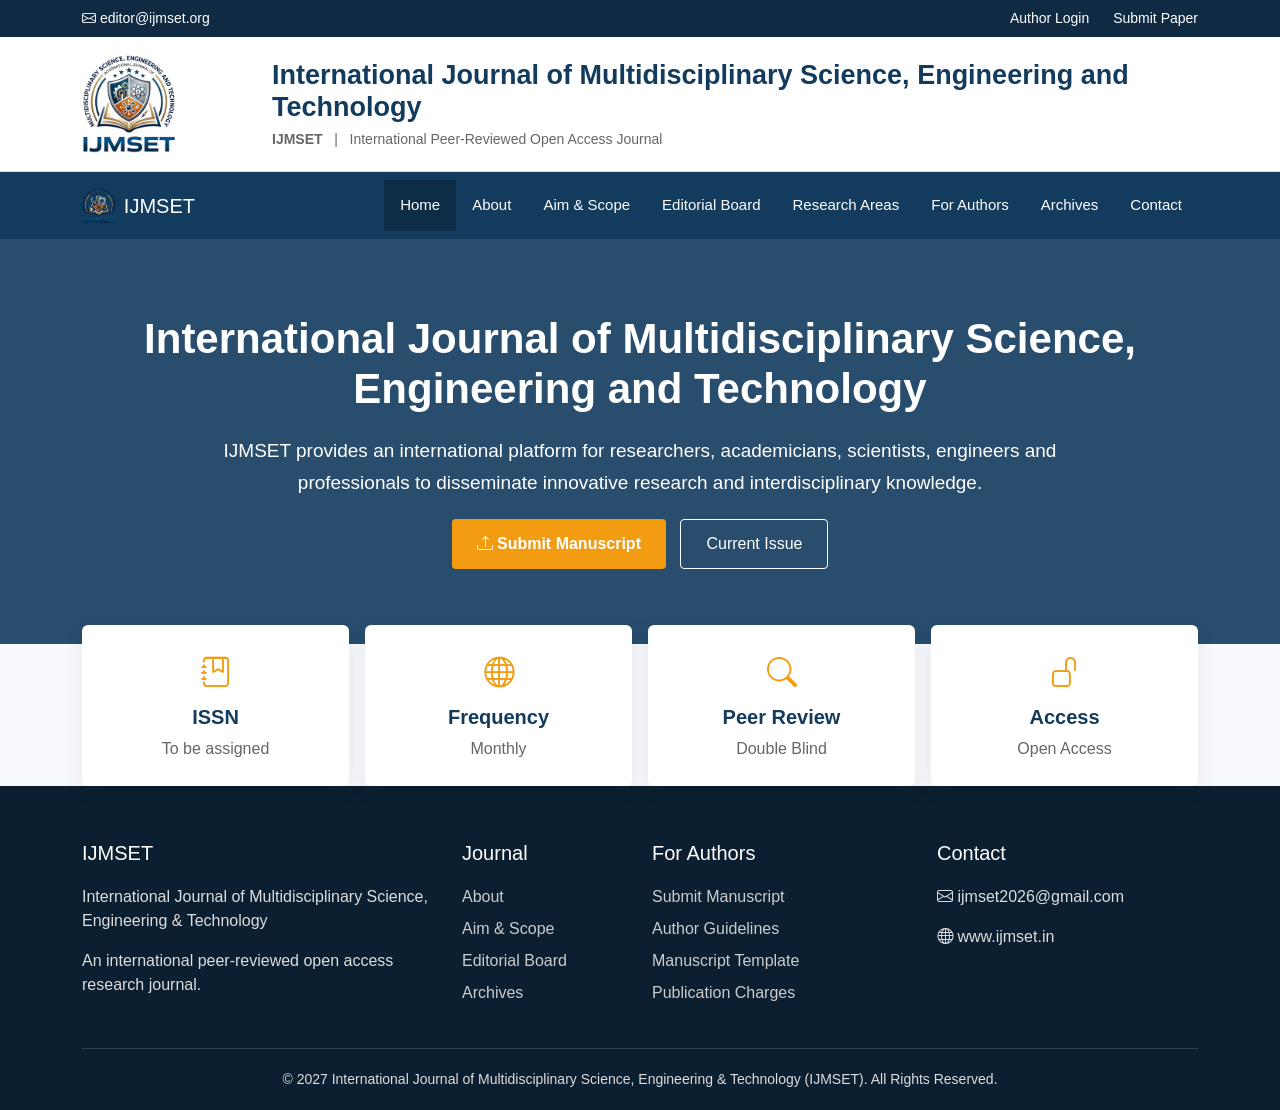
==== index.html @ 27b79106 "Add files via upload" ====
<!DOCTYPE html>
<html lang="en">
<head>
    <meta charset="UTF-8">
    <meta name="viewport" content="width=device-width, initial-scale=1.0">
    <title>IJMSET | Home</title>
    <link rel="icon" href="logo.png" type="image/png">
    <link href="https://cdn.jsdelivr.net/npm/bootstrap@5.3.3/dist/css/bootstrap.min.css" rel="stylesheet">
    <link href="https://cdn.jsdelivr.net/npm/bootstrap-icons@1.11.3/font/bootstrap-icons.css" rel="stylesheet">
    <link rel="stylesheet" href="style.css">
</head>
<body>

<div class="top-bar">
    <div class="container">
        <div class="d-flex justify-content-between">
            <div><i class="bi bi-envelope"></i> editor@ijmset.org</div>
            <div>
                <a href="author.html">Author Login</a>
                <a href="author.html">Submit Paper</a>
            </div>
        </div>
    </div>
</div>

<header class="main-header">
    <div class="container">
        <div class="row align-items-center">
            <div class="col-md-2 text-center text-md-start mb-2 mb-md-0">
                <img src="logo.png" alt="logo" class="logo-img-header">
            </div>
            <div class="col-md-10 text-center text-md-start">
                <div class="journal-title">International Journal of Multidisciplinary Science, Engineering and Technology</div>
                <div class="journal-subtitle"><strong>IJMSET</strong> &nbsp; | &nbsp; International Peer-Reviewed Open Access Journal</div>
            </div>
        </div>
    </div>
</header>

<nav class="navbar navbar-expand-lg navbar-dark">
    <div class="container">
        <a class="navbar-brand d-flex align-items-center" href="index.html">
            <img src="logo.png" alt="logo" class="logo-img-nav">
            <span>IJMSET</span>
        </a>
        <button class="navbar-toggler" type="button" data-bs-toggle="collapse" data-bs-target="#mainMenu">
            <span class="navbar-toggler-icon"></span>
        </button>
        <div class="collapse navbar-collapse" id="mainMenu">
            <ul class="navbar-nav ms-auto">
                <li class="nav-item"><a class="nav-link active" href="index.html">Home</a></li>
                <li class="nav-item"><a class="nav-link" href="about.html">About</a></li>
                <li class="nav-item"><a class="nav-link" href="aim-scope.html">Aim & Scope</a></li>
                <li class="nav-item"><a class="nav-link" href="editorial-board.html">Editorial Board</a></li>
                <li class="nav-item"><a class="nav-link" href="research-areas.html">Research Areas</a></li>
                <li class="nav-item"><a class="nav-link" href="author.html">For Authors</a></li>
                <li class="nav-item"><a class="nav-link" href="archives.html">Archives</a></li>
                <li class="nav-item"><a class="nav-link" href="contact.html">Contact</a></li>
            </ul>
        </div>
    </div>
</nav>

<section class="hero">
    <div class="container text-center">
        <h1>International Journal of Multidisciplinary Science, Engineering and Technology</h1>
        <p>IJMSET provides an international platform for researchers, academicians, scientists, engineers and professionals to disseminate innovative research and interdisciplinary knowledge.</p>
        <div>
            <a href="author.html" class="btn btn-primary-custom"><i class="bi bi-upload"></i> Submit Manuscript</a>
            <a href="archives.html" class="btn btn-outline-custom">Current Issue</a>
        </div>
    </div>
</section>

<section class="info-section">
    <div class="container">
        <div class="row g-3">
            <div class="col-md-3">
                <div class="info-card"><i class="bi bi-journal-bookmark"></i><h5>ISSN</h5><p>To be assigned</p></div>
            </div>
            <div class="col-md-3">
                <div class="info-card"><i class="bi bi-globe"></i><h5>Frequency</h5><p>Monthly</p></div>
            </div>
            <div class="col-md-3">
                <div class="info-card"><i class="bi bi-search"></i><h5>Peer Review</h5><p>Double Blind</p></div>
            </div>
            <div class="col-md-3">
                <div class="info-card"><i class="bi bi-unlock"></i><h5>Access</h5><p>Open Access</p></div>
            </div>
        </div>
    </div>
</section>

<footer>
    <div class="container">
        <div class="row g-4">
            <div class="col-md-4">
                <h5>IJMSET</h5>
                <p>International Journal of Multidisciplinary Science, Engineering & Technology</p>
                <p>An international peer-reviewed open access research journal.</p>
            </div>
            <div class="col-md-2">
                <h5>Journal</h5>
                <a href="about.html">About</a>
                <a href="aim-scope.html">Aim & Scope</a>
                <a href="editorial-board.html">Editorial Board</a>
                <a href="archives.html">Archives</a>
            </div>
            <div class="col-md-3">
                <h5>For Authors</h5>
                <a href="author.html">Submit Manuscript</a>
                <a href="about.html">Author Guidelines</a>
                <a href="about.html">Manuscript Template</a>
                <a href="author.html">Publication Charges</a>
            </div>
            <div class="col-md-3">
                <h5>Contact</h5>
                <p><i class="bi bi-envelope"></i> ijmset2026@gmail.com</p>
                <p><i class="bi bi-globe"></i> www.ijmset.in</p>
            </div>
        </div>
        <div class="copyright">
            © 2027 International Journal of Multidisciplinary Science, Engineering & Technology (IJMSET). All Rights Reserved.
        </div>
    </div>
</footer>

<script src="https://cdn.jsdelivr.net/npm/bootstrap@5.3.3/dist/js/bootstrap.bundle.min.js"></script>
</body>
</html>
---- style.css ----
html {
    scroll-behavior: smooth;
}

* {
    margin: 0;
    padding: 0;
    box-sizing: border-box;
}

body {
    font-family: Arial, Helvetica, sans-serif;
    color: #222;
    background: #f7f9fc;
}

/* TOP BAR */
.top-bar {
    background: #102a43;
    color: white;
    padding: 8px 0;
    font-size: 14px;
}

.top-bar a {
    color: white;
    text-decoration: none;
    margin-left: 20px;
}

/* HEADER */
.main-header {
    background: white;
    padding: 18px 0;
    border-bottom: 1px solid #ddd;
}

.journal-title {
    font-size: 27px;
    font-weight: 700;
    color: #123b5d;
    line-height: 1.2;
}

.journal-subtitle {
    font-size: 14px;
    color: #666;
    margin-top: 5px;
}

.logo-img-header {
    max-width: 95px;
    height: auto;
    object-fit: contain;
}

.logo-img-nav {
    height: 35px;
    width: auto;
    margin-right: 8px;
    border-radius: 4px;
}

/* NAVBAR */
.navbar {
    background: #123b5d !important;
    position: sticky;
    top: 0;
    z-index: 1000;
}

.navbar .nav-link {
    color: white !important;
    font-size: 15px;
    padding: 14px 16px !important;
}

.navbar .nav-link:hover, .navbar .nav-link.active {
    background: #0d2c45;
}

/* HERO */
.hero {
    background: linear-gradient(rgba(18,59,93,.90), rgba(18,59,93,.90)), url("images/research-bg.jpg");
    background-size: cover;
    background-position: center;
    color: white;
    padding: 75px 0;
}

.hero h1 {
    font-size: 42px;
    font-weight: 700;
}

.hero p {
    font-size: 19px;
    max-width: 850px;
    margin: 20px auto;
    line-height: 1.7;
}

.btn-primary-custom {
    background: #f39c12;
    color: white;
    border: none;
    padding: 13px 25px;
    border-radius: 4px;
    font-weight: 600;
    text-decoration: none;
    display: inline-block;
}

.btn-primary-custom:hover {
    background: #d68910;
    color: white;
}

.btn-outline-custom {
    border: 1px solid white;
    color: white;
    padding: 12px 25px;
    border-radius: 4px;
    margin-left: 10px;
    text-decoration: none;
    display: inline-block;
}

.btn-outline-custom:hover {
    background: white;
    color: #123b5d;
}

/* JOURNAL INFO */
.info-section {
    margin-top: -35px;
    position: relative;
    z-index: 5;
}

.info-card {
    background: white;
    padding: 25px 15px;
    text-align: center;
    border-radius: 6px;
    box-shadow: 0 5px 20px rgba(0,0,0,.08);
    height: 100%;
}

.info-card i {
    font-size: 30px;
    color: #f39c12;
}

.info-card h5 {
    margin-top: 10px;
    color: #123b5d;
    font-weight: 700;
}

.info-card p {
    margin: 0;
    color: #666;
}

/* SECTION */
.section {
    padding: 70px 0;
}

.section-title {
    text-align: center;
    margin-bottom: 45px;
}

.section-title h2 {
    color: #123b5d;
    font-weight: 700;
}

.section-title p {
    color: #777;
}

/* ABOUT */
.about-box {
    background: white;
    padding: 30px;
    border-radius: 7px;
    box-shadow: 0 3px 15px rgba(0,0,0,.06);
    height: 100%;
}

.about-box h3 {
    color: #123b5d;
    margin-bottom: 20px;
}

.about-box p {
    line-height: 1.8;
    color: #555;
}

/* EDITORIAL BOARD */
.editorial-box {
    background: white;
    padding: 30px;
    border-radius: 7px;
    box-shadow: 0 3px 15px rgba(0,0,0,.06);
    height: 100%;
    border-top: 4px solid #123b5d;
}

.editor-group-title {
    color: #f39c12;
    font-weight: 700;
    font-size: 18px;
    margin-bottom: 15px;
    text-transform: uppercase;
}

.editor-item {
    margin-bottom: 15px;
    padding-bottom: 12px;
    border-bottom: 1px dashed #eee;
}

.editor-name {
    font-weight: 700;
    color: #222;
    font-size: 16px;
}

.editor-affil {
    color: #666;
    font-size: 14px;
}

/* RESEARCH AREAS */
.research-card {
    background: white;
    padding: 25px;
    margin-bottom: 25px;
    border-radius: 6px;
    border-left: 4px solid #f39c12;
    box-shadow: 0 3px 12px rgba(0,0,0,.05);
    height: 100%;
}

.research-card i {
    font-size: 30px;
    color: #123b5d;
}

.research-card h5 {
    margin-top: 15px;
    color: #123b5d;
}

/* SUBMISSION */
.submission-section {
    background: #123b5d;
    color: white;
    padding: 65px 0;
}

/* LATEST ARTICLES */
.article-card {
    background: white;
    border-radius: 7px;
    padding: 25px;
    margin-bottom: 20px;
    box-shadow: 0 3px 15px rgba(0,0,0,.06);
}

.article-card h5 {
    color: #123b5d;
    font-weight: 600;
}

.article-meta {
    font-size: 13px;
    color: #777;
}

/* FOOTER */
footer {
    background: #0b1f30;
    color: #ddd;
    padding: 55px 0 20px;
}

footer h5 {
    color: white;
    margin-bottom: 20px;
}

footer a {
    color: #ccc;
    text-decoration: none;
    display: block;
    margin-bottom: 8px;
}

footer a:hover {
    color: white;
}

.copyright {
    border-top: 1px solid #294155;
    margin-top: 35px;
    padding-top: 20px;
    text-align: center;
    font-size: 14px;
}
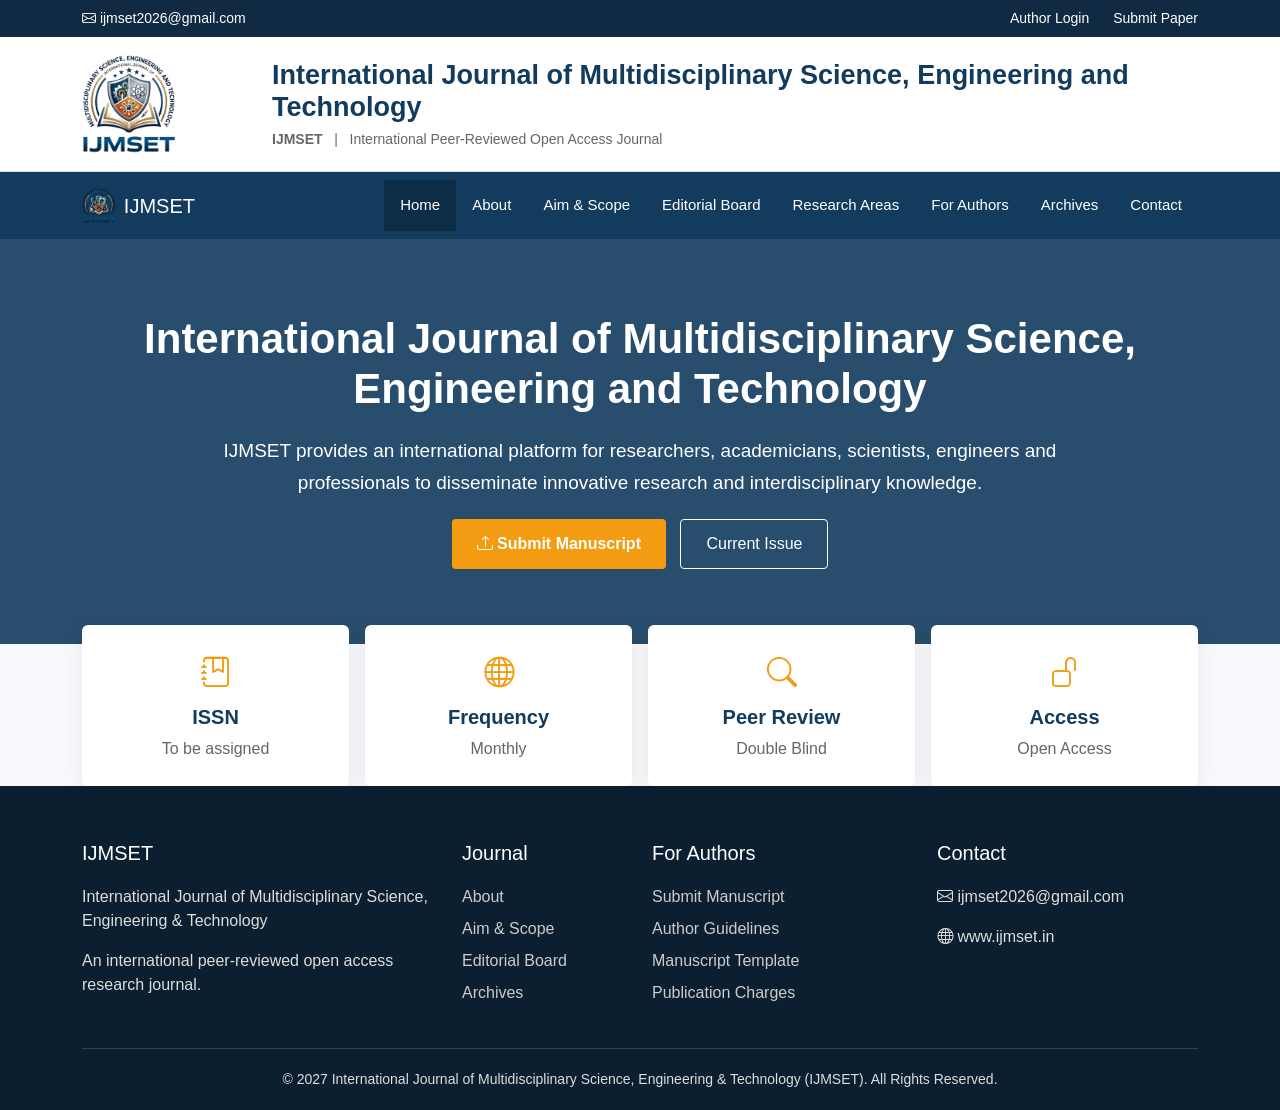
==== commit 07c8de2c: "Update index.html" ====
--- a/index.html
+++ b/index.html
@@ -14,7 +14,7 @@
 <div class="top-bar">
     <div class="container">
         <div class="d-flex justify-content-between">
-            <div><i class="bi bi-envelope"></i> editor@ijmset.org</div>
+            <div><i class="bi bi-envelope"></i> ijmset2026@gmail.com</div>
             <div>
                 <a href="author.html">Author Login</a>
                 <a href="author.html">Submit Paper</a>
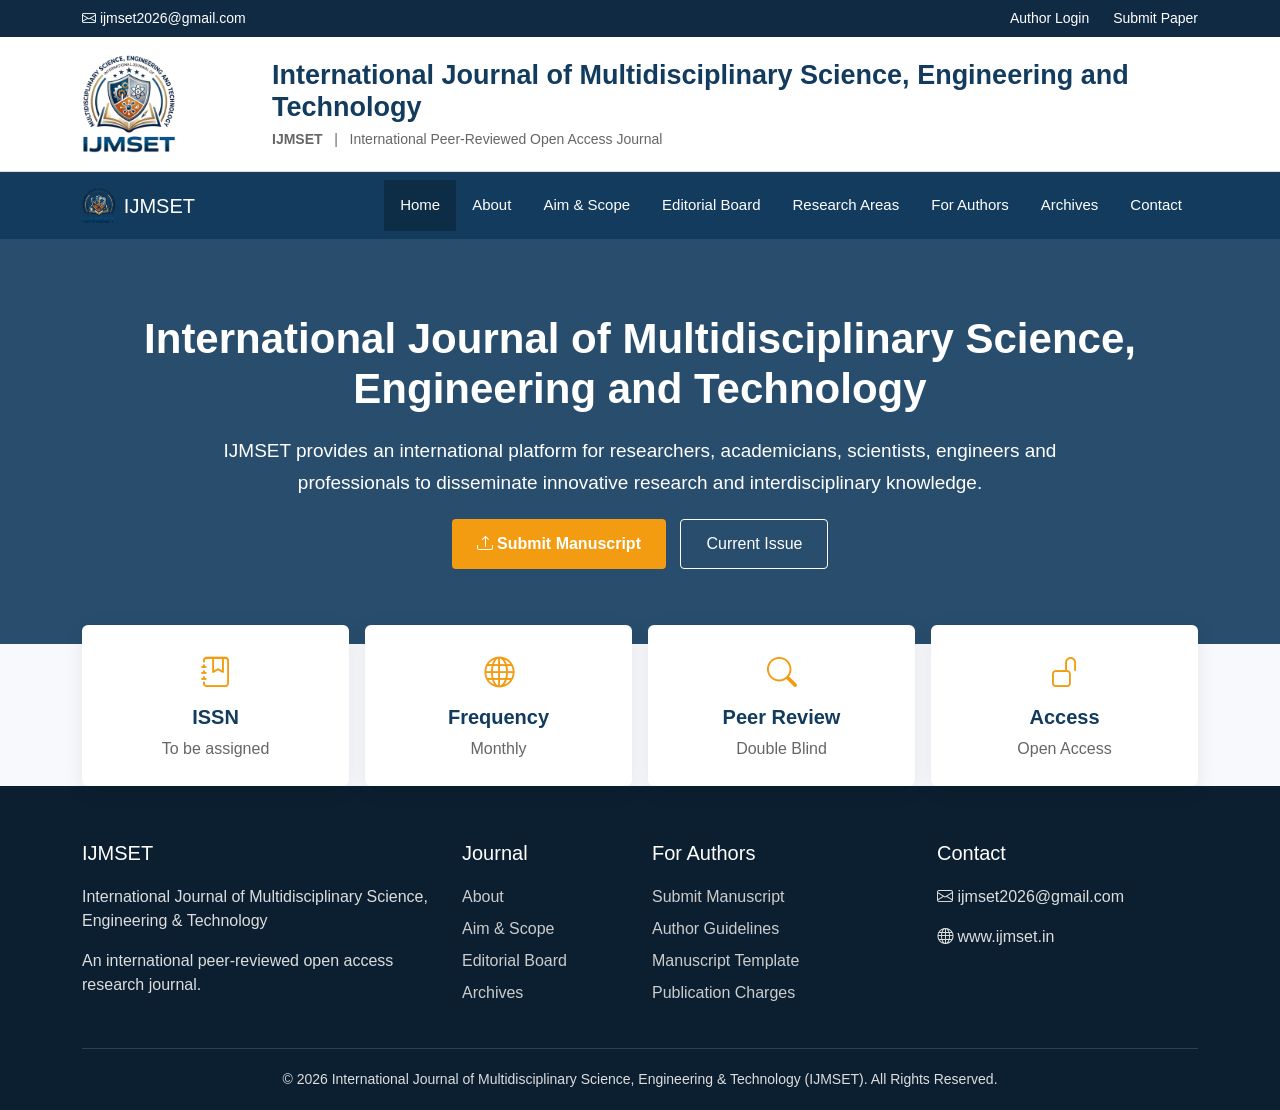
==== commit fbe441f5: "Update index.html" ====
--- a/index.html
+++ b/index.html
@@ -120,7 +120,7 @@
             </div>
         </div>
         <div class="copyright">
-            © 2027 International Journal of Multidisciplinary Science, Engineering & Technology (IJMSET). All Rights Reserved.
+            © 2026 International Journal of Multidisciplinary Science, Engineering & Technology (IJMSET). All Rights Reserved.
         </div>
     </div>
 </footer>
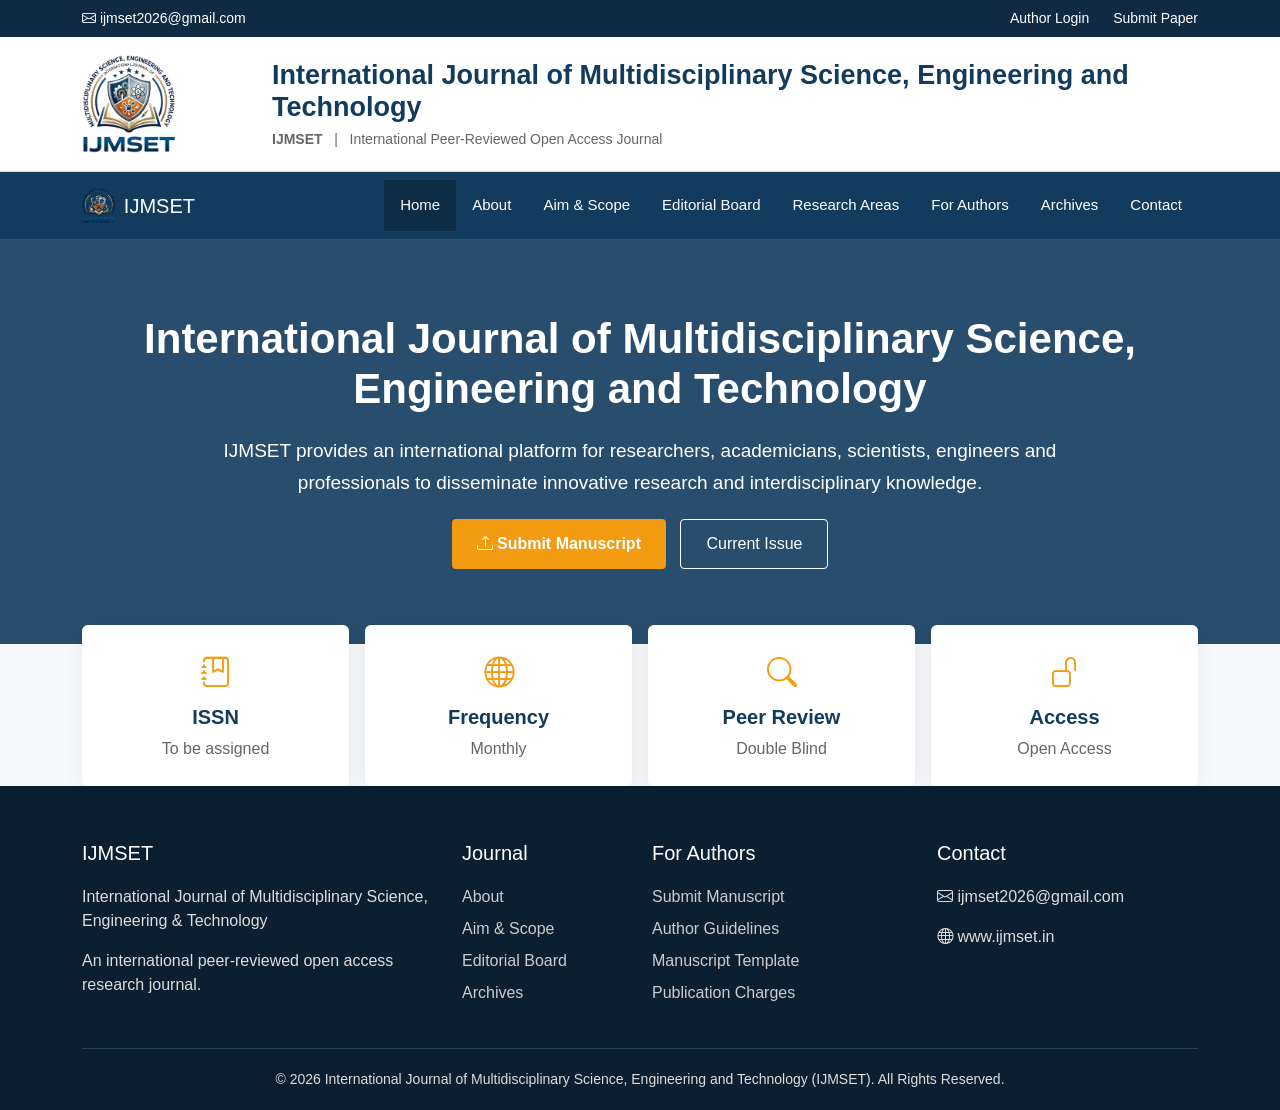
==== commit 3f6a6354: "Update index.html" ====
--- a/index.html
+++ b/index.html
@@ -120,7 +120,7 @@
             </div>
         </div>
         <div class="copyright">
-            © 2026 International Journal of Multidisciplinary Science, Engineering & Technology (IJMSET). All Rights Reserved.
+            © 2026 International Journal of Multidisciplinary Science, Engineering and Technology (IJMSET). All Rights Reserved.
         </div>
     </div>
 </footer>
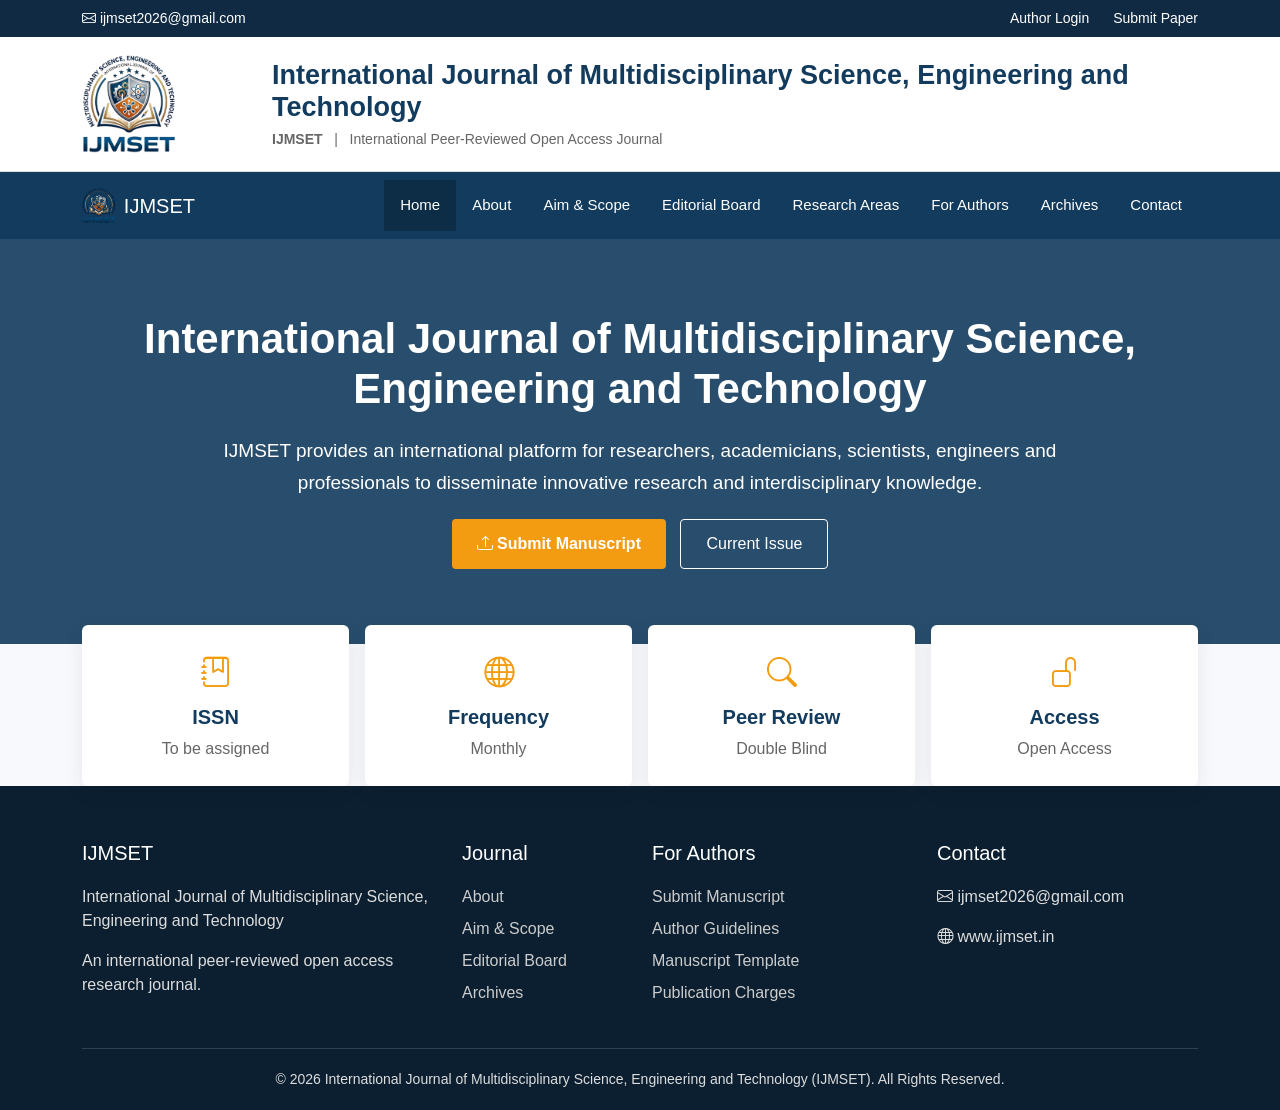
==== commit 8a8dfb14: "Update index.html" ====
--- a/index.html
+++ b/index.html
@@ -96,7 +96,7 @@
         <div class="row g-4">
             <div class="col-md-4">
                 <h5>IJMSET</h5>
-                <p>International Journal of Multidisciplinary Science, Engineering & Technology</p>
+                <p>International Journal of Multidisciplinary Science, Engineering and Technology</p>
                 <p>An international peer-reviewed open access research journal.</p>
             </div>
             <div class="col-md-2">
